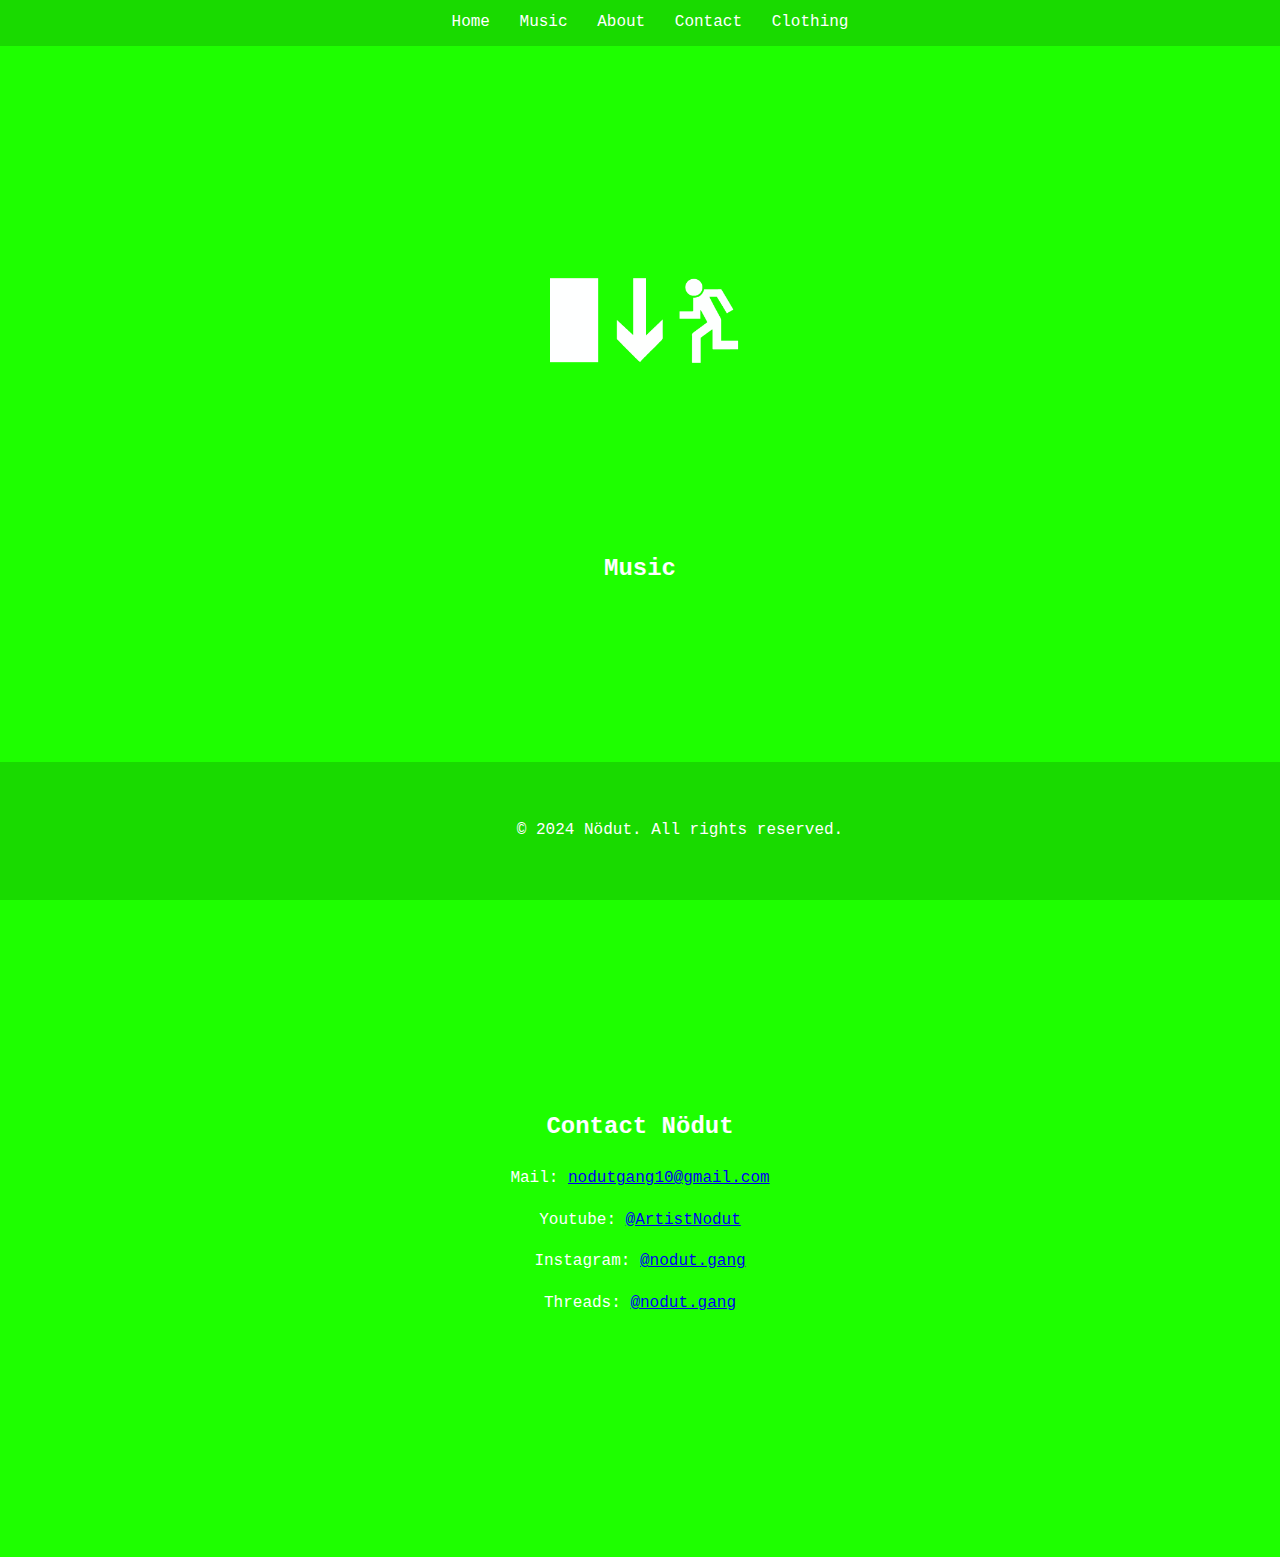
==== index.html @ 286c080e "Add files via upload" ====
<!DOCTYPE html>
<html lang="en">
  <head>
    <meta charset="UTF-8">
    <meta name="viewport" content="width=device-width, initial-scale=1.0">
    <meta http-equiv="X-UA-Compatible" content="ie=edge">
    <meta name="description" content=" ">
    <meta name="keywords" content=" ">
    <meta name="author" content="Nödut">
    <title>Nödut</title>
    <link rel="stylesheet" href="./style.css">
    <link rel="javascript" href="./script.js"
    <link rel="icon" href="NödutgångInvTranWhite.png" type="image/x-icon">
    <script async src="https://pagead2.googlesyndication.com/pagead/js/adsbygoogle.js?client=ca-pub-1346711395216626"
     crossorigin="anonymous"></script>
     
</head>
  <body>
    <nav>
      <ul>
        <li><a href="#home">Home</a></li>
        <li><a href="#music">Music</a></li>
        <li><a href="#about">About</a></li>
        <li><a href="#contact">Contact</a></li>
        <li><a href="clothing.html">Clothing</a></li>
      </ul>
    </nav>

    <div id="home">
    </div>

    <img class="logo" src="NödutgångInvTranWhite.png" alt="Nödut" >

   <main>
        <div id="music">
          <h2>Music</h2>

        </div>

        <div id="about">
          <h2>About Nödut</h2>

          <p>Den bästa från malmö</p>
         
        </div>

        <div id="contact">
          <h2>Contact Nödut</h2>
          <p>Mail: <a href="mailto:nodutgang10@gmail.com?subject=Nödut%20is%20of%20best" target="_blank">nodutgang10@gmail.com</a>
          <p>Youtube: <a href="https://www.youtube.com/@ArtistNodut" target="_blank">@ArtistNodut</a>
          <p>Instagram: <a href="https://www.instagram.com/nodut.gang/" target="_blank">@nodut.gang</a>
          <p>Threads: <a href="https://www.threads.net/@nodut.gang" target="_blank">@nodut.gang</a>
          <p class="invisible">what</p>
          <p class="invisible">the .... fuck</p>
          <p class="invisible">fuck</p>
        </div>

      <footer>
        
        <p>&copy; 2024 Nödut. All rights reserved.</p>
      </footer>

    </main>
    
  </body>
</html>
---- style.css ----
body {
    font-family: "Lucida Console", "Courier New", monospace;
    background-color: #1eff00;
    text-align: center;
    color: #ffffff;
  }

h1 {
    font-size: 200px;
}

footer {
  background-color: #19da00;
  padding: 40px;
  position: fixed;
  bottom: 0;
  width: 100vw;
}

body {
  margin: 0;
  padding: 0;
  line-height: 1.6;
}

nav {
  background-color: #19da00;
  padding: 10px;
  position: fixed;
  top: 0;
  width: 100%;
}

nav ul {
  list-style: none;
  margin: 0;
  padding: 0;
}

nav li {
  display: inline;
}

nav a {
  color: #ffffff;
  text-decoration: none;
  padding: 10px;
}

div {
  padding: 100px;
  text-align: center;
}

h1 {
  margin-top: 0;
}

h2 {
  margin-top: 0;
}

.logo {
    width: 30%;
    height: auto;
  }

  .logoclothing {
    width: 15%;
    height: auto;
  }

.invisible {
  color: #1eff00;
}
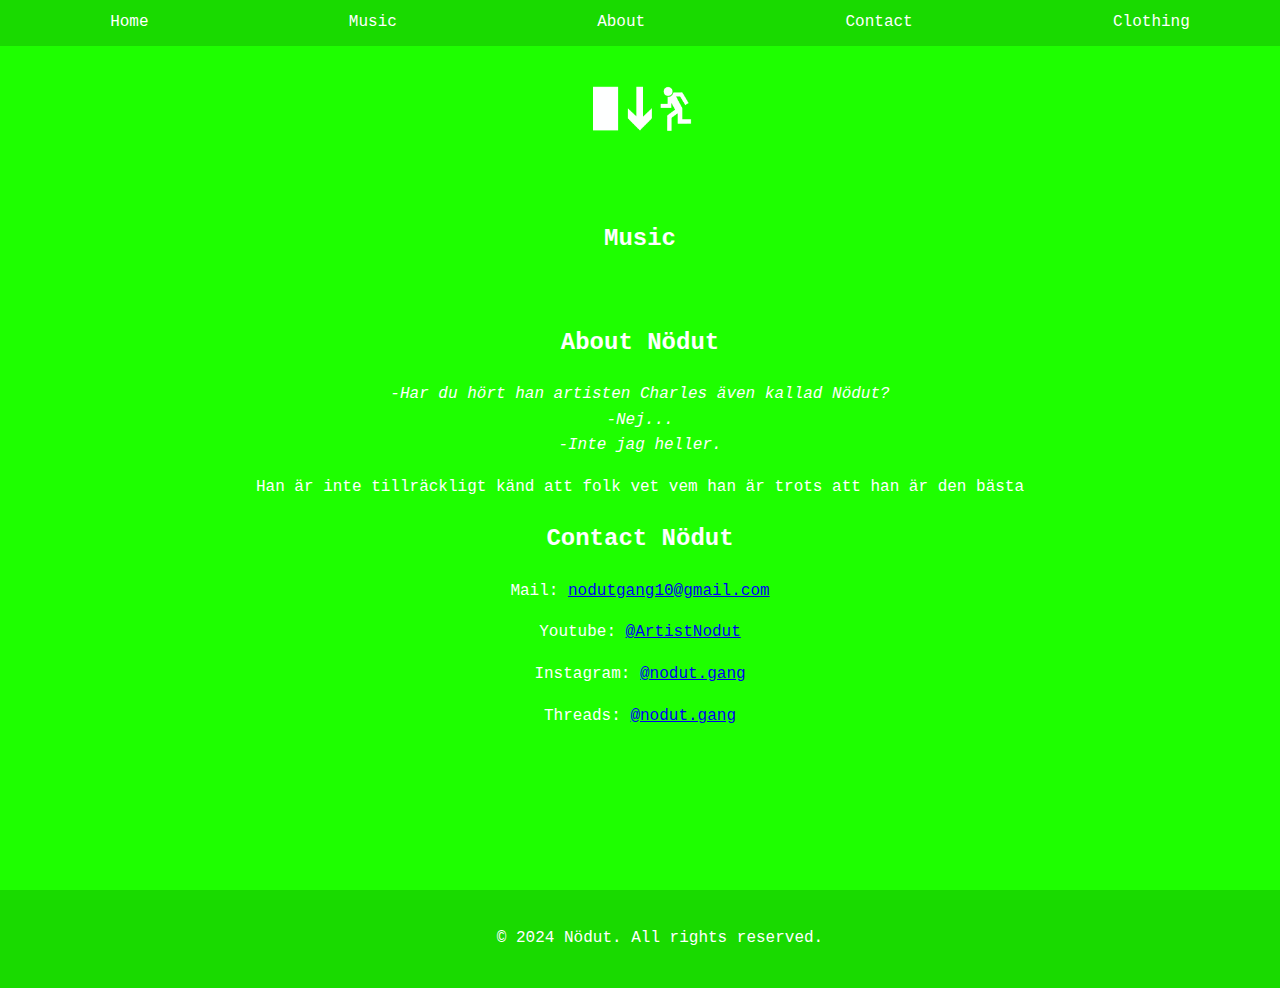
==== commit 68c0cb6a: "Add files via upload" ====
--- a/index.html
+++ b/index.html
@@ -1,6 +1,6 @@
 <!DOCTYPE html>
 <html lang="en">
-  <head>
+<head>
     <meta charset="UTF-8">
     <meta name="viewport" content="width=device-width, initial-scale=1.0">
     <meta http-equiv="X-UA-Compatible" content="ie=edge">
@@ -9,58 +9,52 @@
     <meta name="author" content="Nödut">
     <title>Nödut</title>
     <link rel="stylesheet" href="./style.css">
-    <link rel="javascript" href="./script.js"
     <link rel="icon" href="NödutgångInvTranWhite.png" type="image/x-icon">
-    <script async src="https://pagead2.googlesyndication.com/pagead/js/adsbygoogle.js?client=ca-pub-1346711395216626"
-     crossorigin="anonymous"></script>
-     
+    <script async src="https://pagead2.googlesyndication.com/pagead/js/adsbygoogle.js?client=ca-pub-1346711395216626" crossorigin="anonymous"></script>
 </head>
-  <body>
+<body>
     <nav>
-      <ul>
-        <li><a href="#home">Home</a></li>
-        <li><a href="#music">Music</a></li>
-        <li><a href="#about">About</a></li>
-        <li><a href="#contact">Contact</a></li>
-        <li><a href="clothing.html">Clothing</a></li>
-      </ul>
+        <ul>
+            <li><a href="#home">Home</a></li>
+            <li><a href="#music">Music</a></li>
+            <li><a href="#about">About</a></li>
+            <li><a href="#contact">Contact</a></li>
+            <li><a href="clothing.html">Clothing</a></li>
+        </ul>
     </nav>
 
     <div id="home">
+
+    <img class="logo" src="NödutgångInvTranWhite.png" alt="Nödut">
     </div>
 
-    <img class="logo" src="NödutgångInvTranWhite.png" alt="Nödut" >
-
-   <main>
+    <main>
         <div id="music">
-          <h2>Music</h2>
-
+            <h2>Music</h2>
         </div>
-
+        <br>
         <div id="about">
-          <h2>About Nödut</h2>
-
-          <p>Den bästa från malmö</p>
-         
+            <h2>About Nödut</h2>
+            <p class="citat">-Har du hört han artisten Charles även kallad Nödut?<br>
+              -Nej... <br>
+              -Inte jag heller.</p>
+            <p class="boldballe">Han är inte tillräckligt känd att folk vet vem han är trots att han är den bästa</p>
         </div>
 
         <div id="contact">
-          <h2>Contact Nödut</h2>
-          <p>Mail: <a href="mailto:nodutgang10@gmail.com?subject=Nödut%20is%20of%20best" target="_blank">nodutgang10@gmail.com</a>
-          <p>Youtube: <a href="https://www.youtube.com/@ArtistNodut" target="_blank">@ArtistNodut</a>
-          <p>Instagram: <a href="https://www.instagram.com/nodut.gang/" target="_blank">@nodut.gang</a>
-          <p>Threads: <a href="https://www.threads.net/@nodut.gang" target="_blank">@nodut.gang</a>
-          <p class="invisible">what</p>
-          <p class="invisible">the .... fuck</p>
-          <p class="invisible">fuck</p>
+            <h2>Contact Nödut</h2>
+            <p>Mail: <a href="mailto:nodutgang10@gmail.com?subject=Nödut%20is%20of%20best" target="_blank">nodutgang10@gmail.com</a></p>
+            <p>Youtube: <a href="https://www.youtube.com/@ArtistNodut" target="_blank">@ArtistNodut</a></p>
+            <p>Instagram: <a href="https://www.instagram.com/nodut.gang/" target="_blank">@nodut.gang</a></p>
+            <p>Threads: <a href="https://www.threads.net/@nodut.gang" target="_blank">@nodut.gang</a></p>
+            <p class="invisible">what</p>
+            <p class="invisible">the .... fuck</p>
+            <p class="invisible">fuck</p>
         </div>
+    </main>
 
-      <footer>
-        
+    <footer>
         <p>&copy; 2024 Nödut. All rights reserved.</p>
-      </footer>
-
-    </main>
-    
-  </body>
-</html>+    </footer>
+</body>
+</html>
--- a/style.css
+++ b/style.css
@@ -1,40 +1,40 @@
 body {
-    font-family: "Lucida Console", "Courier New", monospace;
-    background-color: #1eff00;
-    text-align: center;
-    color: #ffffff;
-  }
-
-h1 {
-    font-size: 200px;
-}
-
-footer {
-  background-color: #19da00;
-  padding: 40px;
-  position: fixed;
-  bottom: 0;
-  width: 100vw;
-}
-
-body {
+  font-family: "Lucida Console", "Courier New", monospace;
+  background-color: #1eff00;
+  text-align: center;
+  color: #ffffff;
   margin: 0;
   padding: 0;
   line-height: 1.6;
 }
 
+h1 {
+  font-size: 3em;
+}
+
+
+footer {
+  background-color: #19da00;
+  padding: 20px;
+  width: 100%;
+  position: relative;
+}
+
 nav {
   background-color: #19da00;
   padding: 10px;
-  position: fixed;
+  position: sticky;
   top: 0;
   width: 100%;
+  z-index: 1000;
 }
 
 nav ul {
   list-style: none;
   margin: 0;
   padding: 0;
+  display: flex;
+  justify-content: space-around;
 }
 
 nav li {
@@ -47,29 +47,66 @@
   padding: 10px;
 }
 
-div {
-  padding: 100px;
-  text-align: center;
-}
-
-h1 {
-  margin-top: 0;
-}
-
-h2 {
-  margin-top: 0;
+main {
+  padding: 20px;
 }
 
 .logo {
-    width: 30%;
-    height: auto;
-  }
-
-  .logoclothing {
-    width: 15%;
-    height: auto;
-  }
+  width: 100%;
+  max-width: 200px;
+  height: auto;
+}
 
 .invisible {
   color: #1eff00;
-}+}
+
+/* Responsive adjustments */
+@media (max-width: 768px) {
+  h1 {
+      font-size: 2em;
+  }
+
+  nav ul {
+      flex-direction: column;
+      align-items: center;
+  }
+
+  nav li {
+      display: block;
+      margin: 10px 0;
+  }
+
+  .logo {
+      max-width: 150px;
+  }
+
+  footer {
+      text-align: center;
+      padding: 10px;
+  }
+}
+
+@media (max-width: 480px) {
+  h1 {
+      font-size: 1.5em;
+  }
+
+  nav ul {
+      flex-direction: column;
+      align-items: center;
+  }
+
+  .logo {
+      max-width: 100px;
+  }
+
+  footer {
+      text-align: center;
+      padding: 10px;
+  }
+}
+
+.citat {
+  font-style: italic;
+}
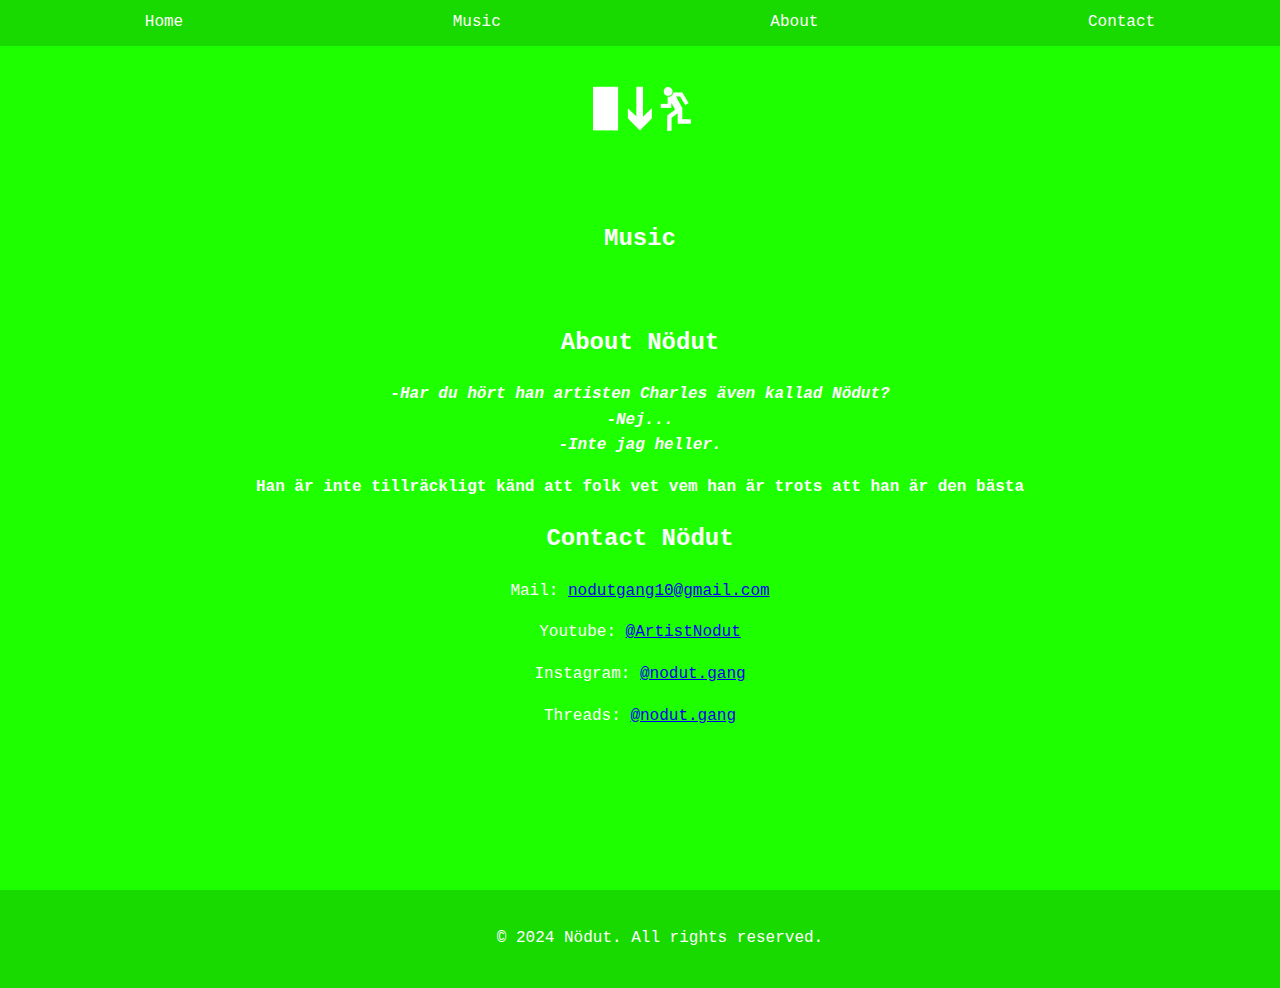
==== commit 6e61a261: "Add files via upload" ====
--- a/index.html
+++ b/index.html
@@ -19,7 +19,7 @@
             <li><a href="#music">Music</a></li>
             <li><a href="#about">About</a></li>
             <li><a href="#contact">Contact</a></li>
-            <li><a href="clothing.html">Clothing</a></li>
+            
         </ul>
     </nav>
 
@@ -38,7 +38,7 @@
             <p class="citat">-Har du hört han artisten Charles även kallad Nödut?<br>
               -Nej... <br>
               -Inte jag heller.</p>
-            <p class="boldballe">Han är inte tillräckligt känd att folk vet vem han är trots att han är den bästa</p>
+            <p class="balle">Han är inte tillräckligt känd att folk vet vem han är trots att han är den bästa</p>
         </div>
 
         <div id="contact">
@@ -53,6 +53,15 @@
         </div>
     </main>
 
+
+
+
+
+
+
+
+    
+
     <footer>
         <p>&copy; 2024 Nödut. All rights reserved.</p>
     </footer>
--- a/style.css
+++ b/style.css
@@ -109,4 +109,9 @@
 
 .citat {
   font-style: italic;
+  font-weight: bold;
 }
+
+.balle {
+  font-weight: bold;
+}
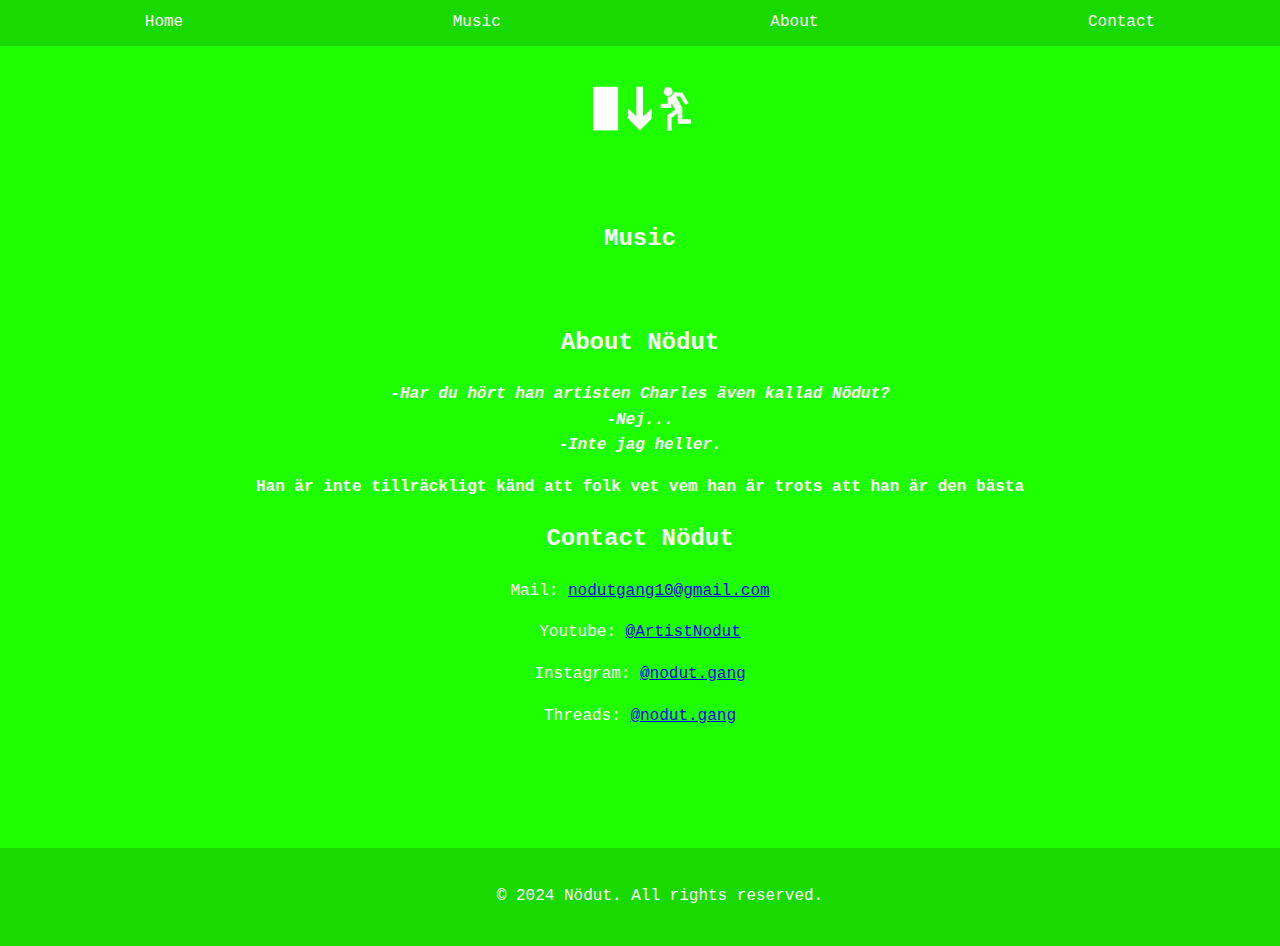
==== commit eb95d27d: "Add files via upload" ====
--- a/index.html
+++ b/index.html
@@ -10,7 +10,8 @@
     <title>Nödut</title>
     <link rel="stylesheet" href="./style.css">
     <link rel="icon" href="NödutgångInvTranWhite.png" type="image/x-icon">
-    <script async src="https://pagead2.googlesyndication.com/pagead/js/adsbygoogle.js?client=ca-pub-1346711395216626" crossorigin="anonymous"></script>
+    <script async src="https://pagead2.googlesyndication.com/pagead/js/adsbygoogle.js?client=ca-pub-9201548290293058"
+     crossorigin="anonymous"></script>
 </head>
 <body>
     <nav>
@@ -43,13 +44,12 @@
 
         <div id="contact">
             <h2>Contact Nödut</h2>
-            <p>Mail: <a href="mailto:nodutgang10@gmail.com?subject=Nödut%20is%20of%20best" target="_blank">nodutgang10@gmail.com</a></p>
-            <p>Youtube: <a href="https://www.youtube.com/@ArtistNodut" target="_blank">@ArtistNodut</a></p>
-            <p>Instagram: <a href="https://www.instagram.com/nodut.gang/" target="_blank">@nodut.gang</a></p>
-            <p>Threads: <a href="https://www.threads.net/@nodut.gang" target="_blank">@nodut.gang</a></p>
+            <p>Mail: <a href="mailto:nodutgang10@gmail.com" target="_blank">nodutgang10@gmail.com</a></p>
+            <p>Youtube: <a href="youtubelink.html" target="_blank">@ArtistNodut</a></p>
+            <p>Instagram: <a href="instagramlink.html" target="_blank">@nodut.gang</a></p>
+            <p>Threads: <a href="threadslink.html" target="_blank">@nodut.gang</a></p>
             <p class="invisible">what</p>
             <p class="invisible">the .... fuck</p>
-            <p class="invisible">fuck</p>
         </div>
     </main>
 
